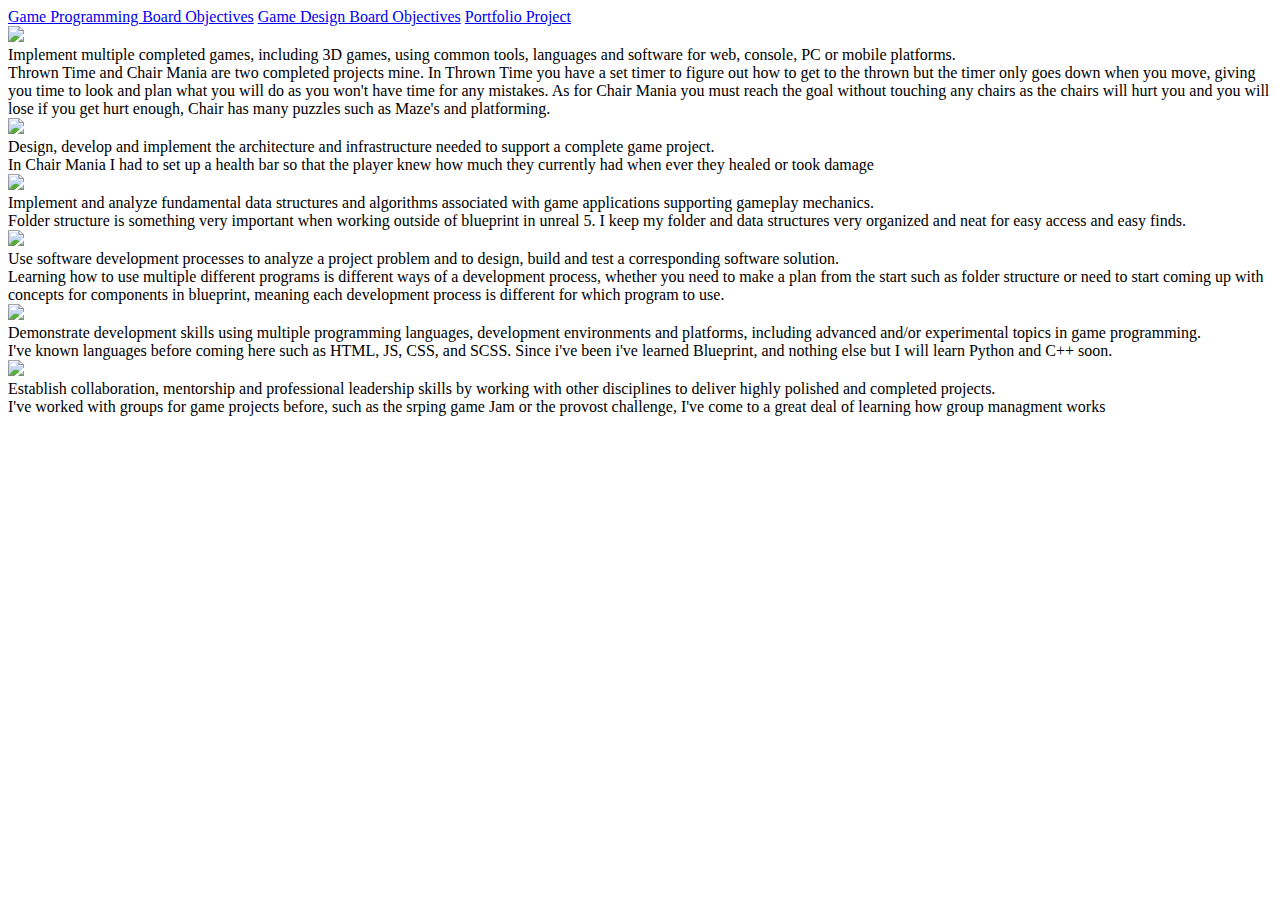
==== index.html @ 58498420 "Add files via upload" ====
<!DOCTYPE html>
<html lang="en">
<head>
    <meta charset="UTF-8">
    <meta http-equiv="X-UA-Compatible" content="IE=edge">
    <meta name="viewport" content="width=device-width, initial-scale=1.0">
    <title>Game Board</title>
    <link rel="stylesheet" href="./pages/css/main.css">
</head>
<body>
    <div class="topnav" id="myTopnav">
        <a href="./index.html" class="active">Game Programming Board Objectives</a>
        <a href="./pages/board.html">Game Design Board Objectives</a>
        <a href=".//pages/port.html">Portfolio Project</a>
        </a>
    </div>
    <div id="objBox">
        <div class="objSmall">
            <div>
                <img class="leftImg" src="./pages/images/Game1.JPG">

                <div class="rightQuestion">Implement multiple completed games, including 3D games, using common tools, languages and software for web,
                    console, PC or mobile platforms.
                </div>

                <div class="description">Thrown Time and Chair Mania are two completed projects mine. In Thrown Time you have a set timer to figure out how to get to the thrown but the timer only goes down when you move, giving you time to look and plan what you will do as you won't have time for any mistakes. As for Chair Mania you must reach the goal without touching any chairs as the chairs will hurt you and you will lose if you get hurt enough, Chair has many puzzles such as Maze's and platforming.</div>
            </div>
        </div>
        <div class="objSmall">
            <div>
                <img class="leftImg" src="./pages/images/Game2.JPG">

                <div class="rightQuestion">Design, develop and implement the architecture and infrastructure needed to support a complete game project.</div>

                <div class="description">In Chair Mania I had to set up a health bar so that the player knew how much they currently had when ever they healed or took damage</div>
            </div>
        </div>
        <div class="objSmall">
            <div>
                <img class="leftImg" src="./pages/images/Game3.JPG">

                <div class="rightQuestion">Implement and analyze fundamental data structures and algorithms associated with game applications supporting
                    gameplay mechanics.
                </div>

                <div class="description">Folder structure is something very important when working outside of blueprint in unreal 5. I keep my folder and data structures very organized and neat for easy access and easy finds.</div>
            </div>
        </div>
    </div>
    <div id="objBox">
        <div class="objSmall">
            <div>
                <img class="leftImg" src="./pages/images/Game4.JPG">

                <div class="rightQuestion">Use software development processes to analyze a project problem and to design, build and test a corresponding software
                    solution.
                </div>

                <div class="description">Learning how to use multiple different programs is different ways of a development process, whether you need to make a plan from the start such as folder structure or need to start coming up with concepts for components in blueprint, meaning each development process is different for which program to use.</div>
            </div>
        </div>
        <div class="objSmall">
            <div>
                <img class="leftImg" src="./pages/images/Game5.JPG">

                <div class="rightQuestion">Demonstrate development skills using multiple programming languages, development environments and platforms,
                    including advanced and/or experimental topics in game programming.
                </div>

                <div class="description">I've known languages before coming here such as HTML, JS, CSS, and SCSS. Since i've been i've learned Blueprint, and nothing else but I will learn Python and C++ soon.</div>
            </div>
        </div>
        <div class="objSmall">
            <div>
                <img class="leftImg" src="./pages/images/Game6.JPG">

                <div class="rightQuestion">Establish collaboration, mentorship and professional leadership skills by working with other disciplines to deliver highly
                    polished and completed projects.
                </div>
                
                <div class="description">I've worked with groups for game projects before, such as the srping game Jam or the provost challenge, I've come to a great deal of learning how group managment works</div>
            </div>
        </div>
    </div> 
</body>
<script>

</script>
</html>
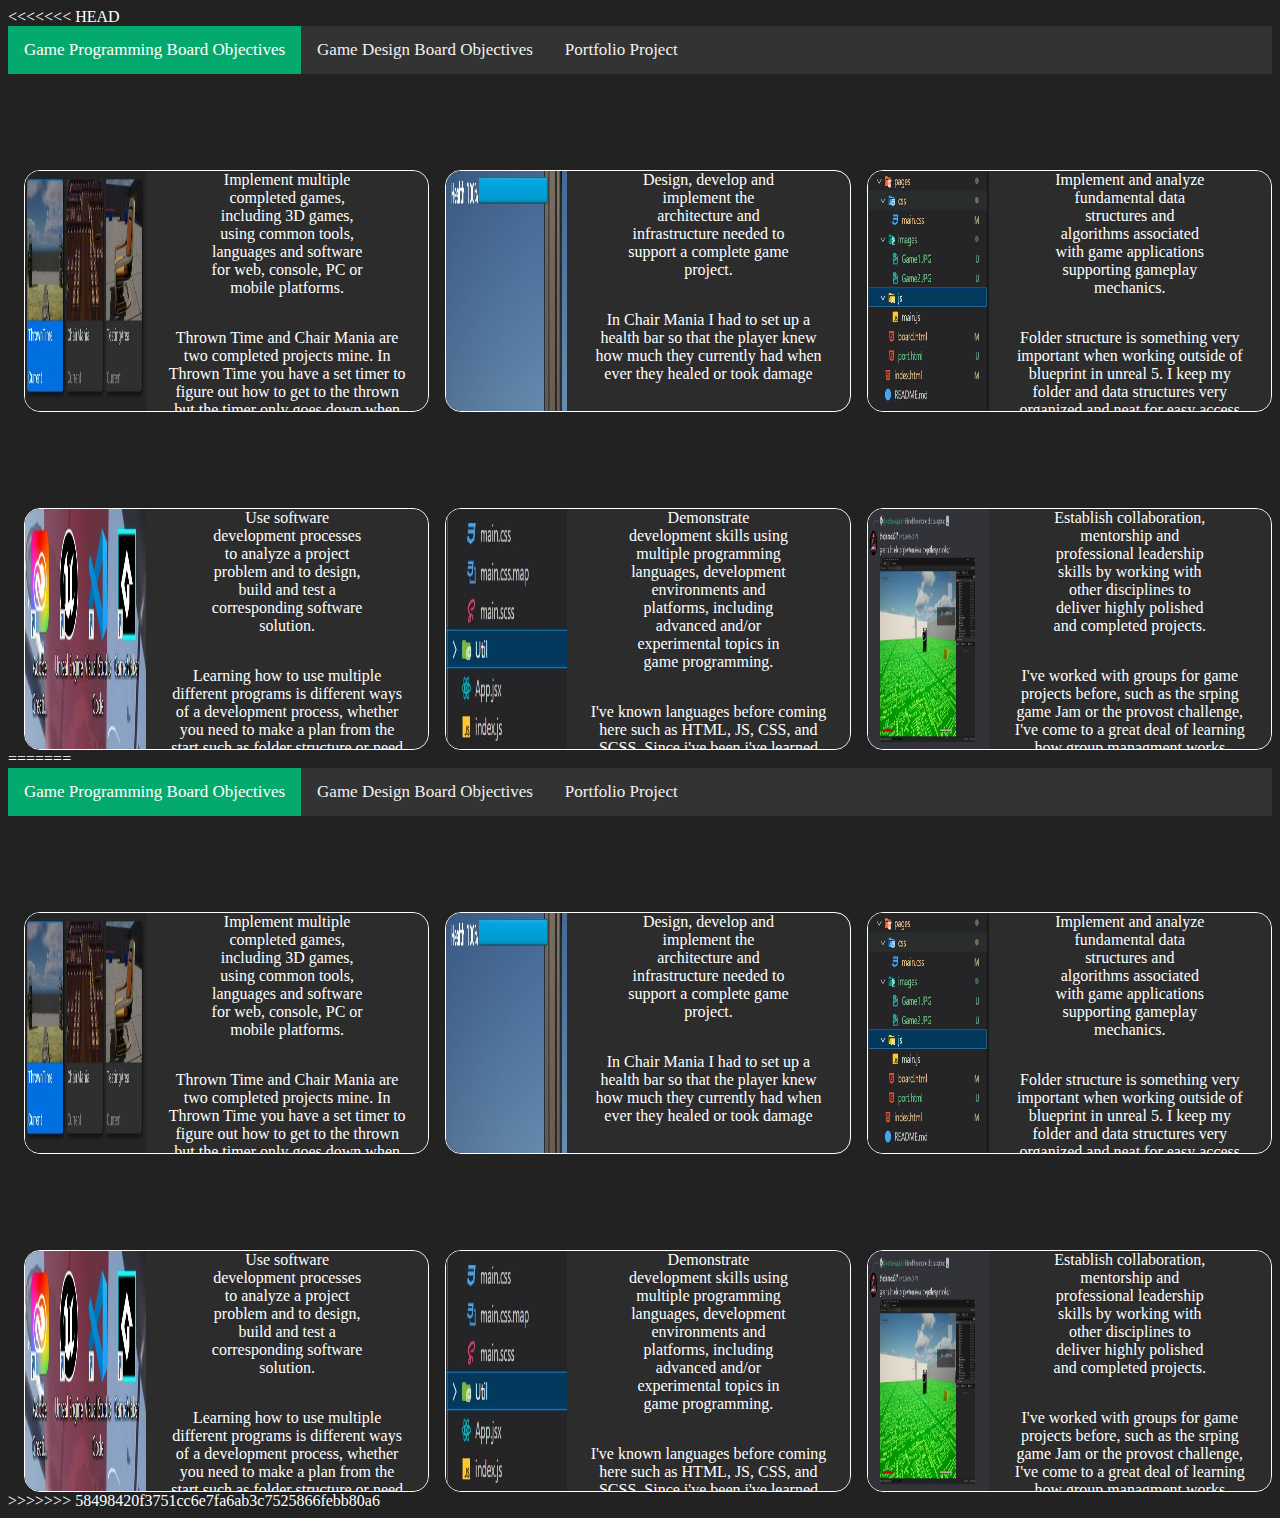
==== commit a76553c2: "Add files via upload" ====
--- a/index.html
+++ b/index.html
@@ -1,3 +1,93 @@
+<<<<<<< HEAD
+<!DOCTYPE html>
+<html lang="en">
+<head>
+    <meta charset="UTF-8">
+    <meta http-equiv="X-UA-Compatible" content="IE=edge">
+    <meta name="viewport" content="width=device-width, initial-scale=1.0">
+    <title>Game Board</title>
+    <link rel="stylesheet" href="./pages/css/main.css">
+</head>
+<body>
+    <div class="topnav" id="myTopnav">
+        <a href="./index.html" class="active">Game Programming Board Objectives</a>
+        <a href="./pages/board.html">Game Design Board Objectives</a>
+        <a href=".//pages/port.html">Portfolio Project</a>
+        </a>
+    </div>
+    <div id="objBox">
+        <div class="objSmall">
+            <div>
+                <img class="leftImg" src="./pages/images/Game1.JPG">
+
+                <div class="rightQuestion">Implement multiple completed games, including 3D games, using common tools, languages and software for web,
+                    console, PC or mobile platforms.
+                </div>
+
+                <div class="description">Thrown Time and Chair Mania are two completed projects mine. In Thrown Time you have a set timer to figure out how to get to the thrown but the timer only goes down when you move, giving you time to look and plan what you will do as you won't have time for any mistakes. As for Chair Mania you must reach the goal without touching any chairs as the chairs will hurt you and you will lose if you get hurt enough, Chair has many puzzles such as Maze's and platforming.</div>
+            </div>
+        </div>
+        <div class="objSmall">
+            <div>
+                <img class="leftImg" src="./pages/images/Game2.JPG">
+
+                <div class="rightQuestion">Design, develop and implement the architecture and infrastructure needed to support a complete game project.</div>
+
+                <div class="description">In Chair Mania I had to set up a health bar so that the player knew how much they currently had when ever they healed or took damage</div>
+            </div>
+        </div>
+        <div class="objSmall">
+            <div>
+                <img class="leftImg" src="./pages/images/Game3.JPG">
+
+                <div class="rightQuestion">Implement and analyze fundamental data structures and algorithms associated with game applications supporting
+                    gameplay mechanics.
+                </div>
+
+                <div class="description">Folder structure is something very important when working outside of blueprint in unreal 5. I keep my folder and data structures very organized and neat for easy access and easy finds.</div>
+            </div>
+        </div>
+    </div>
+    <div id="objBox">
+        <div class="objSmall">
+            <div>
+                <img class="leftImg" src="./pages/images/Game4.JPG">
+
+                <div class="rightQuestion">Use software development processes to analyze a project problem and to design, build and test a corresponding software
+                    solution.
+                </div>
+
+                <div class="description">Learning how to use multiple different programs is different ways of a development process, whether you need to make a plan from the start such as folder structure or need to start coming up with concepts for components in blueprint, meaning each development process is different for which program to use.</div>
+            </div>
+        </div>
+        <div class="objSmall">
+            <div>
+                <img class="leftImg" src="./pages/images/Game5.JPG">
+
+                <div class="rightQuestion">Demonstrate development skills using multiple programming languages, development environments and platforms,
+                    including advanced and/or experimental topics in game programming.
+                </div>
+
+                <div class="description">I've known languages before coming here such as HTML, JS, CSS, and SCSS. Since i've been i've learned Blueprint, and nothing else but I will learn Python and C++ soon.</div>
+            </div>
+        </div>
+        <div class="objSmall">
+            <div>
+                <img class="leftImg" src="./pages/images/Game6.JPG">
+
+                <div class="rightQuestion">Establish collaboration, mentorship and professional leadership skills by working with other disciplines to deliver highly
+                    polished and completed projects.
+                </div>
+                
+                <div class="description">I've worked with groups for game projects before, such as the srping game Jam or the provost challenge, I've come to a great deal of learning how group managment works</div>
+            </div>
+        </div>
+    </div> 
+</body>
+<script>
+
+</script>
+=======
 <!DOCTYPE html>
 <html lang="en">
 <head>
@@ -86,4 +176,5 @@
 <script>
 
 </script>
+>>>>>>> 58498420f3751cc6e7fa6ab3c7525866febb80a6
 </html>--- a/pages/css/main.css
+++ b/pages/css/main.css
@@ -0,0 +1,135 @@
+body{
+    background-color: #222;
+    color: white;
+}
+
+/* CSS for the homepage */
+
+#welcome{
+    margin: 4rem 0 4rem 0;
+}
+
+#smile{
+    width: 60%;
+    margin: 0 20% 0 20%;
+    margin-bottom: 3rem;
+}
+
+
+/* CSS for the navbar */
+.topnav {
+    background-color: #333;
+    overflow: hidden;
+}
+
+.topnav a {
+    float: left;
+    display: block;
+    color: #f2f2f2;
+    text-align: center;
+    padding: 14px 16px;
+    text-decoration: none;
+    font-size: 17px;
+}
+
+.topnav a:hover {
+    background-color: #ddd;
+    color: black;
+}
+
+.topnav a.active {
+    background-color: #04AA6D;
+    color: white;
+}
+
+.topnav .icon {
+    display: none;
+}
+
+/* CSS for the space page */
+
+#space{
+    border: white 2px solid;
+    margin:5rem 20% 0 20%;
+    text-align: center;
+    background-image: url(../images/space.jpg);
+    background-repeat: no-repeat;
+    background-size: cover;
+    font-weight: 200;
+    font-size: larger;
+    color: black;
+    -webkit-text-stroke-color: white;
+    -webkit-text-stroke-width: 0.5px;
+}
+
+/* CSS for boards page */
+#boardsTable{
+    border: white solid 2px;
+    width:60%;
+    margin:5rem 20% 0 20%;
+    background-image: url(../images/Blackboard.png);
+    background-repeat: no-repeat;
+    background-size: cover;
+}
+
+#list{
+    font-size: xx-large;
+    text-align: center;
+}
+
+/* CSS for sips page */
+#sip{
+    text-align: center;
+}
+
+#objBox{
+    display: flex;
+    flex-wrap: wrap;
+    margin-top: 5rem;
+    justify-content: center;
+}
+
+.objSmall{
+    border-radius: 1rem;
+    border: white solid 1px;
+    flex: 1;
+    width: 30rem;
+    height: 15rem;
+    margin-left:1rem;
+    margin-top: 1rem;
+    background-color: rgba(51,51,51,0.6);
+    color: white;
+    overflow: auto;
+}
+
+.leftImg{
+    width: 30%;
+    height: 15rem;
+    float: left;
+    aspect-ratio: auto;
+}
+
+.rightQuestion{
+    margin-left: 45%;
+    margin-right: 15%;
+    width: 40%;
+    text-align: center;
+    font-size: 1rem;
+}
+
+.description{
+    margin-left: 35%;
+    margin-right: 5%;
+    width: 60%;
+    text-align: center;
+    font-size: 1rem;
+    margin-top: 2rem;
+}
+
+#file{
+    width: 50%;
+    margin-left: 25%;
+    margin-right: 25%;
+    text-align: center;
+    font-size: 5rem;
+}--- a/pages/css/main.css
+++ b/pages/css/main.css
@@ -0,0 +1,135 @@
+body{
+    background-color: #222;
+    color: white;
+}
+
+/* CSS for the homepage */
+
+#welcome{
+    margin: 4rem 0 4rem 0;
+}
+
+#smile{
+    width: 60%;
+    margin: 0 20% 0 20%;
+    margin-bottom: 3rem;
+}
+
+
+/* CSS for the navbar */
+.topnav {
+    background-color: #333;
+    overflow: hidden;
+}
+
+.topnav a {
+    float: left;
+    display: block;
+    color: #f2f2f2;
+    text-align: center;
+    padding: 14px 16px;
+    text-decoration: none;
+    font-size: 17px;
+}
+
+.topnav a:hover {
+    background-color: #ddd;
+    color: black;
+}
+
+.topnav a.active {
+    background-color: #04AA6D;
+    color: white;
+}
+
+.topnav .icon {
+    display: none;
+}
+
+/* CSS for the space page */
+
+#space{
+    border: white 2px solid;
+    margin:5rem 20% 0 20%;
+    text-align: center;
+    background-image: url(../images/space.jpg);
+    background-repeat: no-repeat;
+    background-size: cover;
+    font-weight: 200;
+    font-size: larger;
+    color: black;
+    -webkit-text-stroke-color: white;
+    -webkit-text-stroke-width: 0.5px;
+}
+
+/* CSS for boards page */
+#boardsTable{
+    border: white solid 2px;
+    width:60%;
+    margin:5rem 20% 0 20%;
+    background-image: url(../images/Blackboard.png);
+    background-repeat: no-repeat;
+    background-size: cover;
+}
+
+#list{
+    font-size: xx-large;
+    text-align: center;
+}
+
+/* CSS for sips page */
+#sip{
+    text-align: center;
+}
+
+#objBox{
+    display: flex;
+    flex-wrap: wrap;
+    margin-top: 5rem;
+    justify-content: center;
+}
+
+.objSmall{
+    border-radius: 1rem;
+    border: white solid 1px;
+    flex: 1;
+    width: 30rem;
+    height: 15rem;
+    margin-left:1rem;
+    margin-top: 1rem;
+    background-color: rgba(51,51,51,0.6);
+    color: white;
+    overflow: auto;
+}
+
+.leftImg{
+    width: 30%;
+    height: 15rem;
+    float: left;
+    aspect-ratio: auto;
+}
+
+.rightQuestion{
+    margin-left: 45%;
+    margin-right: 15%;
+    width: 40%;
+    text-align: center;
+    font-size: 1rem;
+}
+
+.description{
+    margin-left: 35%;
+    margin-right: 5%;
+    width: 60%;
+    text-align: center;
+    font-size: 1rem;
+    margin-top: 2rem;
+}
+
+#file{
+    width: 50%;
+    margin-left: 25%;
+    margin-right: 25%;
+    text-align: center;
+    font-size: 5rem;
+}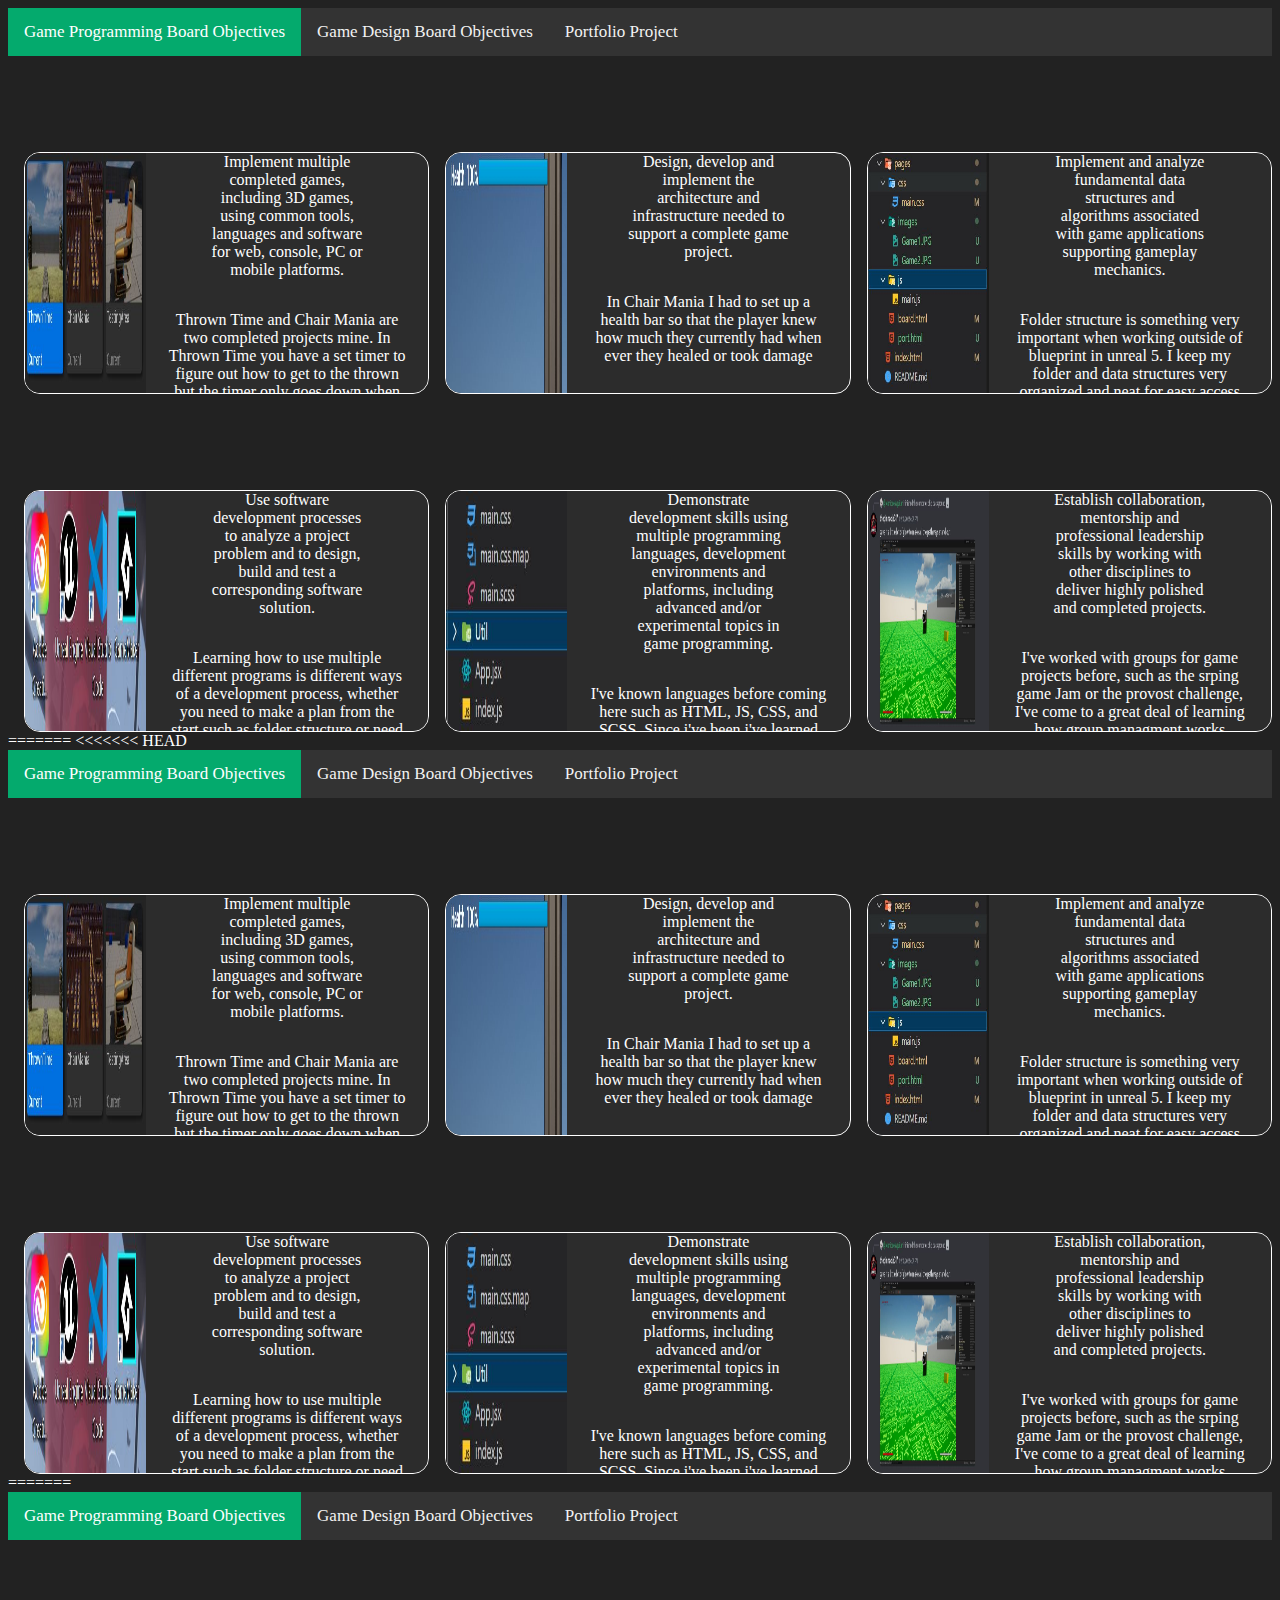
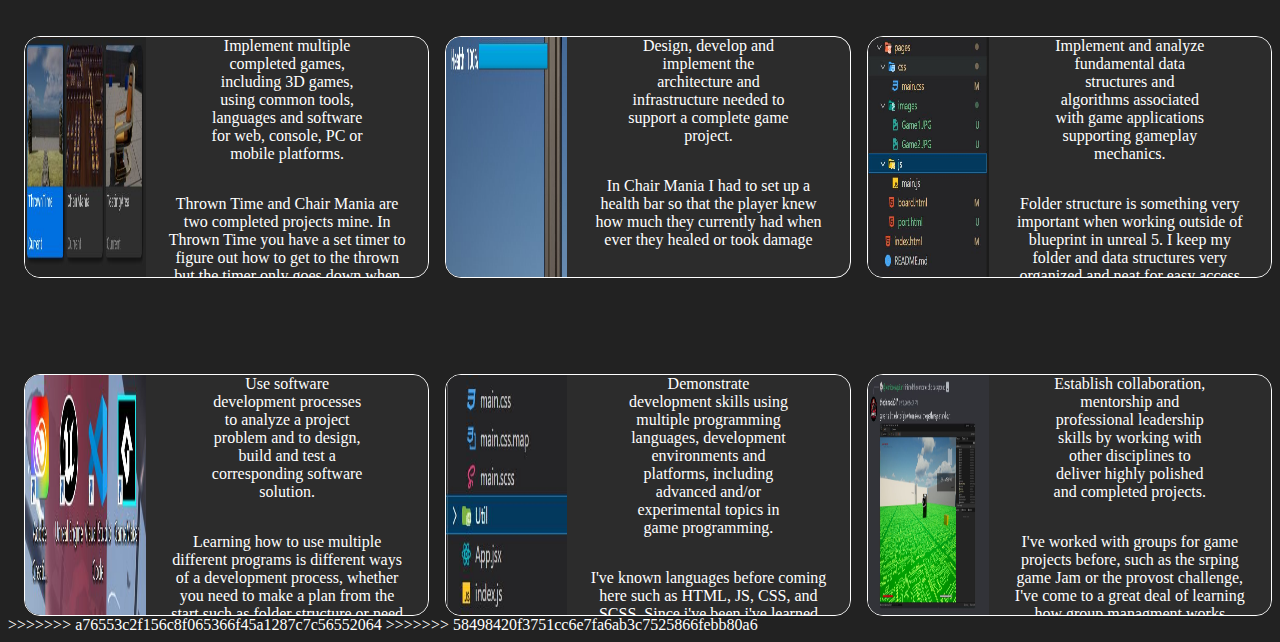
==== commit 983e7d49: "Add files via upload" ====
--- a/index.html
+++ b/index.html
@@ -1,3 +1,92 @@
+<!DOCTYPE html>
+<html lang="en">
+<head>
+    <meta charset="UTF-8">
+    <meta http-equiv="X-UA-Compatible" content="IE=edge">
+    <meta name="viewport" content="width=device-width, initial-scale=1.0">
+    <title>Game Board</title>
+    <link rel="stylesheet" href="./pages/css/main.css">
+</head>
+<body>
+    <div class="topnav" id="myTopnav">
+        <a href="./index.html" class="active">Game Programming Board Objectives</a>
+        <a href="./pages/board.html">Game Design Board Objectives</a>
+        <a href=".//pages/port.html">Portfolio Project</a>
+        </a>
+    </div>
+    <div id="objBox">
+        <div class="objSmall">
+            <div>
+                <img class="leftImg" src="./pages/images/Game1.JPG">
+
+                <div class="rightQuestion">Implement multiple completed games, including 3D games, using common tools, languages and software for web,
+                    console, PC or mobile platforms.
+                </div>
+
+                <div class="description">Thrown Time and Chair Mania are two completed projects mine. In Thrown Time you have a set timer to figure out how to get to the thrown but the timer only goes down when you move, giving you time to look and plan what you will do as you won't have time for any mistakes. As for Chair Mania you must reach the goal without touching any chairs as the chairs will hurt you and you will lose if you get hurt enough, Chair has many puzzles such as Maze's and platforming.</div>
+            </div>
+        </div>
+        <div class="objSmall">
+            <div>
+                <img class="leftImg" src="./pages/images/Game2.JPG">
+
+                <div class="rightQuestion">Design, develop and implement the architecture and infrastructure needed to support a complete game project.</div>
+
+                <div class="description">In Chair Mania I had to set up a health bar so that the player knew how much they currently had when ever they healed or took damage</div>
+            </div>
+        </div>
+        <div class="objSmall">
+            <div>
+                <img class="leftImg" src="./pages/images/Game3.JPG">
+
+                <div class="rightQuestion">Implement and analyze fundamental data structures and algorithms associated with game applications supporting
+                    gameplay mechanics.
+                </div>
+
+                <div class="description">Folder structure is something very important when working outside of blueprint in unreal 5. I keep my folder and data structures very organized and neat for easy access and easy finds.</div>
+            </div>
+        </div>
+    </div>
+    <div id="objBox">
+        <div class="objSmall">
+            <div>
+                <img class="leftImg" src="./pages/images/Game4.JPG">
+
+                <div class="rightQuestion">Use software development processes to analyze a project problem and to design, build and test a corresponding software
+                    solution.
+                </div>
+
+                <div class="description">Learning how to use multiple different programs is different ways of a development process, whether you need to make a plan from the start such as folder structure or need to start coming up with concepts for components in blueprint, meaning each development process is different for which program to use.</div>
+            </div>
+        </div>
+        <div class="objSmall">
+            <div>
+                <img class="leftImg" src="./pages/images/Game5.JPG">
+
+                <div class="rightQuestion">Demonstrate development skills using multiple programming languages, development environments and platforms,
+                    including advanced and/or experimental topics in game programming.
+                </div>
+
+                <div class="description">I've known languages before coming here such as HTML, JS, CSS, and SCSS. Since i've been i've learned Blueprint, and nothing else but I will learn Python and C++ soon.</div>
+            </div>
+        </div>
+        <div class="objSmall">
+            <div>
+                <img class="leftImg" src="./pages/images/Game6.JPG">
+
+                <div class="rightQuestion">Establish collaboration, mentorship and professional leadership skills by working with other disciplines to deliver highly
+                    polished and completed projects.
+                </div>
+                
+                <div class="description">I've worked with groups for game projects before, such as the srping game Jam or the provost challenge, I've come to a great deal of learning how group managment works</div>
+            </div>
+        </div>
+    </div> 
+</body>
+<script>
+
+</script>
+=======
 <<<<<<< HEAD
 <!DOCTYPE html>
 <html lang="en">
@@ -88,93 +177,94 @@
 
 </script>
 =======
-<!DOCTYPE html>
-<html lang="en">
-<head>
-    <meta charset="UTF-8">
-    <meta http-equiv="X-UA-Compatible" content="IE=edge">
-    <meta name="viewport" content="width=device-width, initial-scale=1.0">
-    <title>Game Board</title>
-    <link rel="stylesheet" href="./pages/css/main.css">
-</head>
-<body>
-    <div class="topnav" id="myTopnav">
-        <a href="./index.html" class="active">Game Programming Board Objectives</a>
-        <a href="./pages/board.html">Game Design Board Objectives</a>
-        <a href=".//pages/port.html">Portfolio Project</a>
-        </a>
-    </div>
-    <div id="objBox">
-        <div class="objSmall">
-            <div>
-                <img class="leftImg" src="./pages/images/Game1.JPG">
-
-                <div class="rightQuestion">Implement multiple completed games, including 3D games, using common tools, languages and software for web,
-                    console, PC or mobile platforms.
-                </div>
-
-                <div class="description">Thrown Time and Chair Mania are two completed projects mine. In Thrown Time you have a set timer to figure out how to get to the thrown but the timer only goes down when you move, giving you time to look and plan what you will do as you won't have time for any mistakes. As for Chair Mania you must reach the goal without touching any chairs as the chairs will hurt you and you will lose if you get hurt enough, Chair has many puzzles such as Maze's and platforming.</div>
-            </div>
-        </div>
-        <div class="objSmall">
-            <div>
-                <img class="leftImg" src="./pages/images/Game2.JPG">
-
-                <div class="rightQuestion">Design, develop and implement the architecture and infrastructure needed to support a complete game project.</div>
-
-                <div class="description">In Chair Mania I had to set up a health bar so that the player knew how much they currently had when ever they healed or took damage</div>
-            </div>
-        </div>
-        <div class="objSmall">
-            <div>
-                <img class="leftImg" src="./pages/images/Game3.JPG">
-
-                <div class="rightQuestion">Implement and analyze fundamental data structures and algorithms associated with game applications supporting
-                    gameplay mechanics.
-                </div>
-
-                <div class="description">Folder structure is something very important when working outside of blueprint in unreal 5. I keep my folder and data structures very organized and neat for easy access and easy finds.</div>
-            </div>
-        </div>
-    </div>
-    <div id="objBox">
-        <div class="objSmall">
-            <div>
-                <img class="leftImg" src="./pages/images/Game4.JPG">
-
-                <div class="rightQuestion">Use software development processes to analyze a project problem and to design, build and test a corresponding software
-                    solution.
-                </div>
-
-                <div class="description">Learning how to use multiple different programs is different ways of a development process, whether you need to make a plan from the start such as folder structure or need to start coming up with concepts for components in blueprint, meaning each development process is different for which program to use.</div>
-            </div>
-        </div>
-        <div class="objSmall">
-            <div>
-                <img class="leftImg" src="./pages/images/Game5.JPG">
-
-                <div class="rightQuestion">Demonstrate development skills using multiple programming languages, development environments and platforms,
-                    including advanced and/or experimental topics in game programming.
-                </div>
-
-                <div class="description">I've known languages before coming here such as HTML, JS, CSS, and SCSS. Since i've been i've learned Blueprint, and nothing else but I will learn Python and C++ soon.</div>
-            </div>
-        </div>
-        <div class="objSmall">
-            <div>
-                <img class="leftImg" src="./pages/images/Game6.JPG">
-
-                <div class="rightQuestion">Establish collaboration, mentorship and professional leadership skills by working with other disciplines to deliver highly
-                    polished and completed projects.
-                </div>
-                
-                <div class="description">I've worked with groups for game projects before, such as the srping game Jam or the provost challenge, I've come to a great deal of learning how group managment works</div>
-            </div>
-        </div>
-    </div> 
-</body>
-<script>
-
-</script>
+<!DOCTYPE html>
+<html lang="en">
+<head>
+    <meta charset="UTF-8">
+    <meta http-equiv="X-UA-Compatible" content="IE=edge">
+    <meta name="viewport" content="width=device-width, initial-scale=1.0">
+    <title>Game Board</title>
+    <link rel="stylesheet" href="./pages/css/main.css">
+</head>
+<body>
+    <div class="topnav" id="myTopnav">
+        <a href="./index.html" class="active">Game Programming Board Objectives</a>
+        <a href="./pages/board.html">Game Design Board Objectives</a>
+        <a href=".//pages/port.html">Portfolio Project</a>
+        </a>
+    </div>
+    <div id="objBox">
+        <div class="objSmall">
+            <div>
+                <img class="leftImg" src="./pages/images/Game1.JPG">
+
+                <div class="rightQuestion">Implement multiple completed games, including 3D games, using common tools, languages and software for web,
+                    console, PC or mobile platforms.
+                </div>
+
+                <div class="description">Thrown Time and Chair Mania are two completed projects mine. In Thrown Time you have a set timer to figure out how to get to the thrown but the timer only goes down when you move, giving you time to look and plan what you will do as you won't have time for any mistakes. As for Chair Mania you must reach the goal without touching any chairs as the chairs will hurt you and you will lose if you get hurt enough, Chair has many puzzles such as Maze's and platforming.</div>
+            </div>
+        </div>
+        <div class="objSmall">
+            <div>
+                <img class="leftImg" src="./pages/images/Game2.JPG">
+
+                <div class="rightQuestion">Design, develop and implement the architecture and infrastructure needed to support a complete game project.</div>
+
+                <div class="description">In Chair Mania I had to set up a health bar so that the player knew how much they currently had when ever they healed or took damage</div>
+            </div>
+        </div>
+        <div class="objSmall">
+            <div>
+                <img class="leftImg" src="./pages/images/Game3.JPG">
+
+                <div class="rightQuestion">Implement and analyze fundamental data structures and algorithms associated with game applications supporting
+                    gameplay mechanics.
+                </div>
+
+                <div class="description">Folder structure is something very important when working outside of blueprint in unreal 5. I keep my folder and data structures very organized and neat for easy access and easy finds.</div>
+            </div>
+        </div>
+    </div>
+    <div id="objBox">
+        <div class="objSmall">
+            <div>
+                <img class="leftImg" src="./pages/images/Game4.JPG">
+
+                <div class="rightQuestion">Use software development processes to analyze a project problem and to design, build and test a corresponding software
+                    solution.
+                </div>
+
+                <div class="description">Learning how to use multiple different programs is different ways of a development process, whether you need to make a plan from the start such as folder structure or need to start coming up with concepts for components in blueprint, meaning each development process is different for which program to use.</div>
+            </div>
+        </div>
+        <div class="objSmall">
+            <div>
+                <img class="leftImg" src="./pages/images/Game5.JPG">
+
+                <div class="rightQuestion">Demonstrate development skills using multiple programming languages, development environments and platforms,
+                    including advanced and/or experimental topics in game programming.
+                </div>
+
+                <div class="description">I've known languages before coming here such as HTML, JS, CSS, and SCSS. Since i've been i've learned Blueprint, and nothing else but I will learn Python and C++ soon.</div>
+            </div>
+        </div>
+        <div class="objSmall">
+            <div>
+                <img class="leftImg" src="./pages/images/Game6.JPG">
+
+                <div class="rightQuestion">Establish collaboration, mentorship and professional leadership skills by working with other disciplines to deliver highly
+                    polished and completed projects.
+                </div>
+                
+                <div class="description">I've worked with groups for game projects before, such as the srping game Jam or the provost challenge, I've come to a great deal of learning how group managment works</div>
+            </div>
+        </div>
+    </div> 
+</body>
+<script>
+
+</script>
+>>>>>>> a76553c2f156c8f065366f45a1287c7c56552064
 >>>>>>> 58498420f3751cc6e7fa6ab3c7525866febb80a6
 </html>